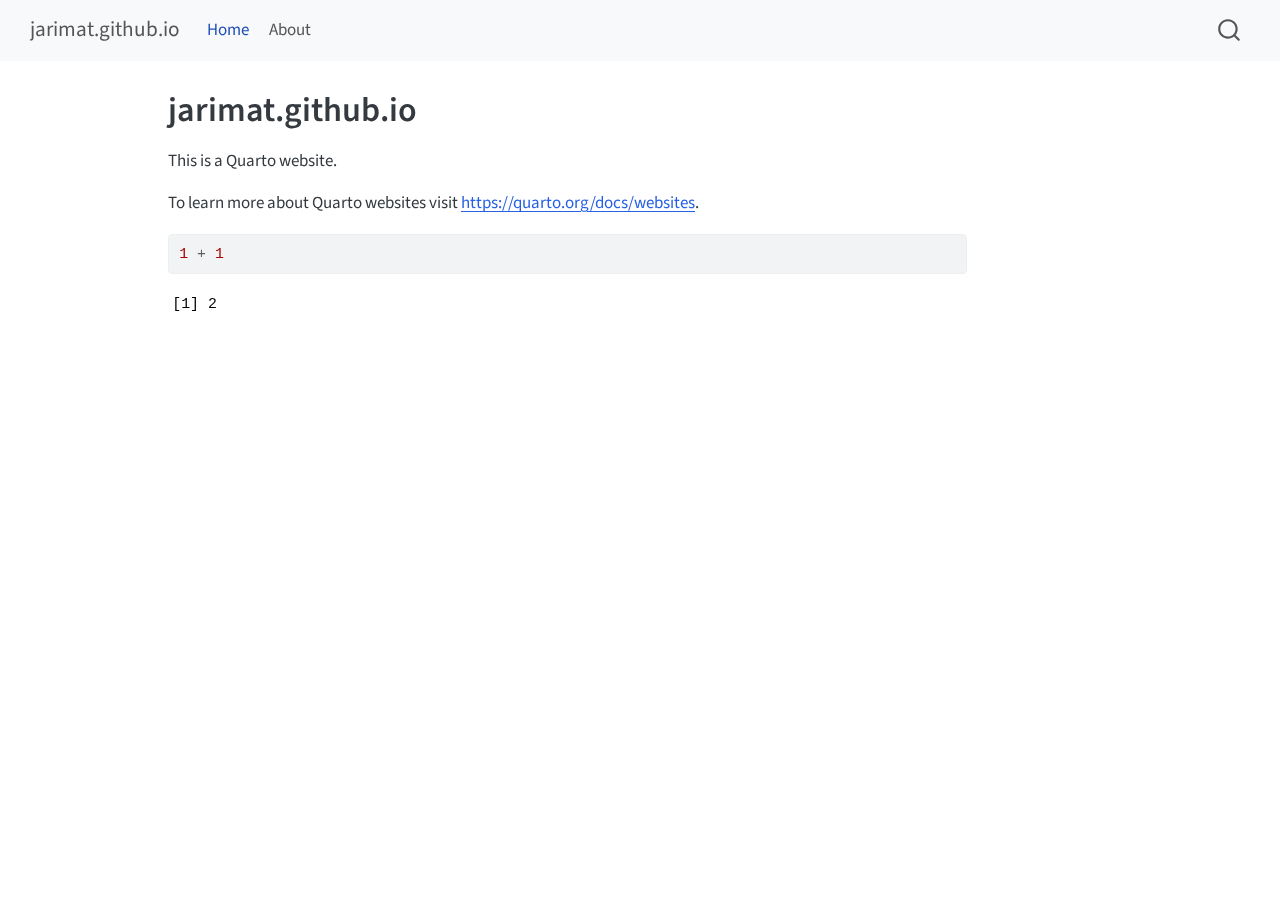
==== docs/index.html @ d807ae63 "Committing this to my github site" ====
<!DOCTYPE html>
<html xmlns="http://www.w3.org/1999/xhtml" lang="en" xml:lang="en"><head>

<meta charset="utf-8">
<meta name="generator" content="quarto-1.5.57">

<meta name="viewport" content="width=device-width, initial-scale=1.0, user-scalable=yes">


<title>jarimat.github.io</title>
<style>
code{white-space: pre-wrap;}
span.smallcaps{font-variant: small-caps;}
div.columns{display: flex; gap: min(4vw, 1.5em);}
div.column{flex: auto; overflow-x: auto;}
div.hanging-indent{margin-left: 1.5em; text-indent: -1.5em;}
ul.task-list{list-style: none;}
ul.task-list li input[type="checkbox"] {
  width: 0.8em;
  margin: 0 0.8em 0.2em -1em; /* quarto-specific, see https://github.com/quarto-dev/quarto-cli/issues/4556 */ 
  vertical-align: middle;
}
/* CSS for syntax highlighting */
pre > code.sourceCode { white-space: pre; position: relative; }
pre > code.sourceCode > span { line-height: 1.25; }
pre > code.sourceCode > span:empty { height: 1.2em; }
.sourceCode { overflow: visible; }
code.sourceCode > span { color: inherit; text-decoration: inherit; }
div.sourceCode { margin: 1em 0; }
pre.sourceCode { margin: 0; }
@media screen {
div.sourceCode { overflow: auto; }
}
@media print {
pre > code.sourceCode { white-space: pre-wrap; }
pre > code.sourceCode > span { display: inline-block; text-indent: -5em; padding-left: 5em; }
}
pre.numberSource code
  { counter-reset: source-line 0; }
pre.numberSource code > span
  { position: relative; left: -4em; counter-increment: source-line; }
pre.numberSource code > span > a:first-child::before
  { content: counter(source-line);
    position: relative; left: -1em; text-align: right; vertical-align: baseline;
    border: none; display: inline-block;
    -webkit-touch-callout: none; -webkit-user-select: none;
    -khtml-user-select: none; -moz-user-select: none;
    -ms-user-select: none; user-select: none;
    padding: 0 4px; width: 4em;
  }
pre.numberSource { margin-left: 3em;  padding-left: 4px; }
div.sourceCode
  {   }
@media screen {
pre > code.sourceCode > span > a:first-child::before { text-decoration: underline; }
}
</style>


<script src="site_libs/quarto-nav/quarto-nav.js"></script>
<script src="site_libs/quarto-nav/headroom.min.js"></script>
<script src="site_libs/clipboard/clipboard.min.js"></script>
<script src="site_libs/quarto-search/autocomplete.umd.js"></script>
<script src="site_libs/quarto-search/fuse.min.js"></script>
<script src="site_libs/quarto-search/quarto-search.js"></script>
<meta name="quarto:offset" content="./">
<script src="site_libs/quarto-html/quarto.js"></script>
<script src="site_libs/quarto-html/popper.min.js"></script>
<script src="site_libs/quarto-html/tippy.umd.min.js"></script>
<script src="site_libs/quarto-html/anchor.min.js"></script>
<link href="site_libs/quarto-html/tippy.css" rel="stylesheet">
<link href="site_libs/quarto-html/quarto-syntax-highlighting.css" rel="stylesheet" id="quarto-text-highlighting-styles">
<script src="site_libs/bootstrap/bootstrap.min.js"></script>
<link href="site_libs/bootstrap/bootstrap-icons.css" rel="stylesheet">
<link href="site_libs/bootstrap/bootstrap.min.css" rel="stylesheet" id="quarto-bootstrap" data-mode="light">
<script id="quarto-search-options" type="application/json">{
  "location": "navbar",
  "copy-button": false,
  "collapse-after": 3,
  "panel-placement": "end",
  "type": "overlay",
  "limit": 50,
  "keyboard-shortcut": [
    "f",
    "/",
    "s"
  ],
  "show-item-context": false,
  "language": {
    "search-no-results-text": "No results",
    "search-matching-documents-text": "matching documents",
    "search-copy-link-title": "Copy link to search",
    "search-hide-matches-text": "Hide additional matches",
    "search-more-match-text": "more match in this document",
    "search-more-matches-text": "more matches in this document",
    "search-clear-button-title": "Clear",
    "search-text-placeholder": "",
    "search-detached-cancel-button-title": "Cancel",
    "search-submit-button-title": "Submit",
    "search-label": "Search"
  }
}</script>


<link rel="stylesheet" href="styles.css">
</head>

<body class="nav-fixed">

<div id="quarto-search-results"></div>
  <header id="quarto-header" class="headroom fixed-top">
    <nav class="navbar navbar-expand-lg " data-bs-theme="dark">
      <div class="navbar-container container-fluid">
      <div class="navbar-brand-container mx-auto">
    <a class="navbar-brand" href="./index.html">
    <span class="navbar-title">jarimat.github.io</span>
    </a>
  </div>
            <div id="quarto-search" class="" title="Search"></div>
          <button class="navbar-toggler" type="button" data-bs-toggle="collapse" data-bs-target="#navbarCollapse" aria-controls="navbarCollapse" role="menu" aria-expanded="false" aria-label="Toggle navigation" onclick="if (window.quartoToggleHeadroom) { window.quartoToggleHeadroom(); }">
  <span class="navbar-toggler-icon"></span>
</button>
          <div class="collapse navbar-collapse" id="navbarCollapse">
            <ul class="navbar-nav navbar-nav-scroll me-auto">
  <li class="nav-item">
    <a class="nav-link active" href="./index.html" aria-current="page"> 
<span class="menu-text">Home</span></a>
  </li>  
  <li class="nav-item">
    <a class="nav-link" href="./about.html"> 
<span class="menu-text">About</span></a>
  </li>  
</ul>
          </div> <!-- /navcollapse -->
            <div class="quarto-navbar-tools">
</div>
      </div> <!-- /container-fluid -->
    </nav>
</header>
<!-- content -->
<div id="quarto-content" class="quarto-container page-columns page-rows-contents page-layout-article page-navbar">
<!-- sidebar -->
<!-- margin-sidebar -->
    <div id="quarto-margin-sidebar" class="sidebar margin-sidebar zindex-bottom">
        
    </div>
<!-- main -->
<main class="content" id="quarto-document-content">

<header id="title-block-header" class="quarto-title-block default">
<div class="quarto-title">
<h1 class="title">jarimat.github.io</h1>
</div>



<div class="quarto-title-meta">

    
  
    
  </div>
  


</header>


<p>This is a Quarto website.</p>
<p>To learn more about Quarto websites visit <a href="https://quarto.org/docs/websites" class="uri">https://quarto.org/docs/websites</a>.</p>
<div class="cell">
<div class="sourceCode cell-code" id="cb1"><pre class="sourceCode r code-with-copy"><code class="sourceCode r"><span id="cb1-1"><a href="#cb1-1" aria-hidden="true" tabindex="-1"></a><span class="dv">1</span> <span class="sc">+</span> <span class="dv">1</span></span></code><button title="Copy to Clipboard" class="code-copy-button"><i class="bi"></i></button></pre></div>
<div class="cell-output cell-output-stdout">
<pre><code>[1] 2</code></pre>
</div>
</div>



</main> <!-- /main -->
<script id="quarto-html-after-body" type="application/javascript">
window.document.addEventListener("DOMContentLoaded", function (event) {
  const toggleBodyColorMode = (bsSheetEl) => {
    const mode = bsSheetEl.getAttribute("data-mode");
    const bodyEl = window.document.querySelector("body");
    if (mode === "dark") {
      bodyEl.classList.add("quarto-dark");
      bodyEl.classList.remove("quarto-light");
    } else {
      bodyEl.classList.add("quarto-light");
      bodyEl.classList.remove("quarto-dark");
    }
  }
  const toggleBodyColorPrimary = () => {
    const bsSheetEl = window.document.querySelector("link#quarto-bootstrap");
    if (bsSheetEl) {
      toggleBodyColorMode(bsSheetEl);
    }
  }
  toggleBodyColorPrimary();  
  const icon = "";
  const anchorJS = new window.AnchorJS();
  anchorJS.options = {
    placement: 'right',
    icon: icon
  };
  anchorJS.add('.anchored');
  const isCodeAnnotation = (el) => {
    for (const clz of el.classList) {
      if (clz.startsWith('code-annotation-')) {                     
        return true;
      }
    }
    return false;
  }
  const onCopySuccess = function(e) {
    // button target
    const button = e.trigger;
    // don't keep focus
    button.blur();
    // flash "checked"
    button.classList.add('code-copy-button-checked');
    var currentTitle = button.getAttribute("title");
    button.setAttribute("title", "Copied!");
    let tooltip;
    if (window.bootstrap) {
      button.setAttribute("data-bs-toggle", "tooltip");
      button.setAttribute("data-bs-placement", "left");
      button.setAttribute("data-bs-title", "Copied!");
      tooltip = new bootstrap.Tooltip(button, 
        { trigger: "manual", 
          customClass: "code-copy-button-tooltip",
          offset: [0, -8]});
      tooltip.show();    
    }
    setTimeout(function() {
      if (tooltip) {
        tooltip.hide();
        button.removeAttribute("data-bs-title");
        button.removeAttribute("data-bs-toggle");
        button.removeAttribute("data-bs-placement");
      }
      button.setAttribute("title", currentTitle);
      button.classList.remove('code-copy-button-checked');
    }, 1000);
    // clear code selection
    e.clearSelection();
  }
  const getTextToCopy = function(trigger) {
      const codeEl = trigger.previousElementSibling.cloneNode(true);
      for (const childEl of codeEl.children) {
        if (isCodeAnnotation(childEl)) {
          childEl.remove();
        }
      }
      return codeEl.innerText;
  }
  const clipboard = new window.ClipboardJS('.code-copy-button:not([data-in-quarto-modal])', {
    text: getTextToCopy
  });
  clipboard.on('success', onCopySuccess);
  if (window.document.getElementById('quarto-embedded-source-code-modal')) {
    // For code content inside modals, clipBoardJS needs to be initialized with a container option
    // TODO: Check when it could be a function (https://github.com/zenorocha/clipboard.js/issues/860)
    const clipboardModal = new window.ClipboardJS('.code-copy-button[data-in-quarto-modal]', {
      text: getTextToCopy,
      container: window.document.getElementById('quarto-embedded-source-code-modal')
    });
    clipboardModal.on('success', onCopySuccess);
  }
    var localhostRegex = new RegExp(/^(?:http|https):\/\/localhost\:?[0-9]*\//);
    var mailtoRegex = new RegExp(/^mailto:/);
      var filterRegex = new RegExp('/' + window.location.host + '/');
    var isInternal = (href) => {
        return filterRegex.test(href) || localhostRegex.test(href) || mailtoRegex.test(href);
    }
    // Inspect non-navigation links and adorn them if external
 	var links = window.document.querySelectorAll('a[href]:not(.nav-link):not(.navbar-brand):not(.toc-action):not(.sidebar-link):not(.sidebar-item-toggle):not(.pagination-link):not(.no-external):not([aria-hidden]):not(.dropdown-item):not(.quarto-navigation-tool):not(.about-link)');
    for (var i=0; i<links.length; i++) {
      const link = links[i];
      if (!isInternal(link.href)) {
        // undo the damage that might have been done by quarto-nav.js in the case of
        // links that we want to consider external
        if (link.dataset.originalHref !== undefined) {
          link.href = link.dataset.originalHref;
        }
      }
    }
  function tippyHover(el, contentFn, onTriggerFn, onUntriggerFn) {
    const config = {
      allowHTML: true,
      maxWidth: 500,
      delay: 100,
      arrow: false,
      appendTo: function(el) {
          return el.parentElement;
      },
      interactive: true,
      interactiveBorder: 10,
      theme: 'quarto',
      placement: 'bottom-start',
    };
    if (contentFn) {
      config.content = contentFn;
    }
    if (onTriggerFn) {
      config.onTrigger = onTriggerFn;
    }
    if (onUntriggerFn) {
      config.onUntrigger = onUntriggerFn;
    }
    window.tippy(el, config); 
  }
  const noterefs = window.document.querySelectorAll('a[role="doc-noteref"]');
  for (var i=0; i<noterefs.length; i++) {
    const ref = noterefs[i];
    tippyHover(ref, function() {
      // use id or data attribute instead here
      let href = ref.getAttribute('data-footnote-href') || ref.getAttribute('href');
      try { href = new URL(href).hash; } catch {}
      const id = href.replace(/^#\/?/, "");
      const note = window.document.getElementById(id);
      if (note) {
        return note.innerHTML;
      } else {
        return "";
      }
    });
  }
  const xrefs = window.document.querySelectorAll('a.quarto-xref');
  const processXRef = (id, note) => {
    // Strip column container classes
    const stripColumnClz = (el) => {
      el.classList.remove("page-full", "page-columns");
      if (el.children) {
        for (const child of el.children) {
          stripColumnClz(child);
        }
      }
    }
    stripColumnClz(note)
    if (id === null || id.startsWith('sec-')) {
      // Special case sections, only their first couple elements
      const container = document.createElement("div");
      if (note.children && note.children.length > 2) {
        container.appendChild(note.children[0].cloneNode(true));
        for (let i = 1; i < note.children.length; i++) {
          const child = note.children[i];
          if (child.tagName === "P" && child.innerText === "") {
            continue;
          } else {
            container.appendChild(child.cloneNode(true));
            break;
          }
        }
        if (window.Quarto?.typesetMath) {
          window.Quarto.typesetMath(container);
        }
        return container.innerHTML
      } else {
        if (window.Quarto?.typesetMath) {
          window.Quarto.typesetMath(note);
        }
        return note.innerHTML;
      }
    } else {
      // Remove any anchor links if they are present
      const anchorLink = note.querySelector('a.anchorjs-link');
      if (anchorLink) {
        anchorLink.remove();
      }
      if (window.Quarto?.typesetMath) {
        window.Quarto.typesetMath(note);
      }
      // TODO in 1.5, we should make sure this works without a callout special case
      if (note.classList.contains("callout")) {
        return note.outerHTML;
      } else {
        return note.innerHTML;
      }
    }
  }
  for (var i=0; i<xrefs.length; i++) {
    const xref = xrefs[i];
    tippyHover(xref, undefined, function(instance) {
      instance.disable();
      let url = xref.getAttribute('href');
      let hash = undefined; 
      if (url.startsWith('#')) {
        hash = url;
      } else {
        try { hash = new URL(url).hash; } catch {}
      }
      if (hash) {
        const id = hash.replace(/^#\/?/, "");
        const note = window.document.getElementById(id);
        if (note !== null) {
          try {
            const html = processXRef(id, note.cloneNode(true));
            instance.setContent(html);
          } finally {
            instance.enable();
            instance.show();
          }
        } else {
          // See if we can fetch this
          fetch(url.split('#')[0])
          .then(res => res.text())
          .then(html => {
            const parser = new DOMParser();
            const htmlDoc = parser.parseFromString(html, "text/html");
            const note = htmlDoc.getElementById(id);
            if (note !== null) {
              const html = processXRef(id, note);
              instance.setContent(html);
            } 
          }).finally(() => {
            instance.enable();
            instance.show();
          });
        }
      } else {
        // See if we can fetch a full url (with no hash to target)
        // This is a special case and we should probably do some content thinning / targeting
        fetch(url)
        .then(res => res.text())
        .then(html => {
          const parser = new DOMParser();
          const htmlDoc = parser.parseFromString(html, "text/html");
          const note = htmlDoc.querySelector('main.content');
          if (note !== null) {
            // This should only happen for chapter cross references
            // (since there is no id in the URL)
            // remove the first header
            if (note.children.length > 0 && note.children[0].tagName === "HEADER") {
              note.children[0].remove();
            }
            const html = processXRef(null, note);
            instance.setContent(html);
          } 
        }).finally(() => {
          instance.enable();
          instance.show();
        });
      }
    }, function(instance) {
    });
  }
      let selectedAnnoteEl;
      const selectorForAnnotation = ( cell, annotation) => {
        let cellAttr = 'data-code-cell="' + cell + '"';
        let lineAttr = 'data-code-annotation="' +  annotation + '"';
        const selector = 'span[' + cellAttr + '][' + lineAttr + ']';
        return selector;
      }
      const selectCodeLines = (annoteEl) => {
        const doc = window.document;
        const targetCell = annoteEl.getAttribute("data-target-cell");
        const targetAnnotation = annoteEl.getAttribute("data-target-annotation");
        const annoteSpan = window.document.querySelector(selectorForAnnotation(targetCell, targetAnnotation));
        const lines = annoteSpan.getAttribute("data-code-lines").split(",");
        const lineIds = lines.map((line) => {
          return targetCell + "-" + line;
        })
        let top = null;
        let height = null;
        let parent = null;
        if (lineIds.length > 0) {
            //compute the position of the single el (top and bottom and make a div)
            const el = window.document.getElementById(lineIds[0]);
            top = el.offsetTop;
            height = el.offsetHeight;
            parent = el.parentElement.parentElement;
          if (lineIds.length > 1) {
            const lastEl = window.document.getElementById(lineIds[lineIds.length - 1]);
            const bottom = lastEl.offsetTop + lastEl.offsetHeight;
            height = bottom - top;
          }
          if (top !== null && height !== null && parent !== null) {
            // cook up a div (if necessary) and position it 
            let div = window.document.getElementById("code-annotation-line-highlight");
            if (div === null) {
              div = window.document.createElement("div");
              div.setAttribute("id", "code-annotation-line-highlight");
              div.style.position = 'absolute';
              parent.appendChild(div);
            }
            div.style.top = top - 2 + "px";
            div.style.height = height + 4 + "px";
            div.style.left = 0;
            let gutterDiv = window.document.getElementById("code-annotation-line-highlight-gutter");
            if (gutterDiv === null) {
              gutterDiv = window.document.createElement("div");
              gutterDiv.setAttribute("id", "code-annotation-line-highlight-gutter");
              gutterDiv.style.position = 'absolute';
              const codeCell = window.document.getElementById(targetCell);
              const gutter = codeCell.querySelector('.code-annotation-gutter');
              gutter.appendChild(gutterDiv);
            }
            gutterDiv.style.top = top - 2 + "px";
            gutterDiv.style.height = height + 4 + "px";
          }
          selectedAnnoteEl = annoteEl;
        }
      };
      const unselectCodeLines = () => {
        const elementsIds = ["code-annotation-line-highlight", "code-annotation-line-highlight-gutter"];
        elementsIds.forEach((elId) => {
          const div = window.document.getElementById(elId);
          if (div) {
            div.remove();
          }
        });
        selectedAnnoteEl = undefined;
      };
        // Handle positioning of the toggle
    window.addEventListener(
      "resize",
      throttle(() => {
        elRect = undefined;
        if (selectedAnnoteEl) {
          selectCodeLines(selectedAnnoteEl);
        }
      }, 10)
    );
    function throttle(fn, ms) {
    let throttle = false;
    let timer;
      return (...args) => {
        if(!throttle) { // first call gets through
            fn.apply(this, args);
            throttle = true;
        } else { // all the others get throttled
            if(timer) clearTimeout(timer); // cancel #2
            timer = setTimeout(() => {
              fn.apply(this, args);
              timer = throttle = false;
            }, ms);
        }
      };
    }
      // Attach click handler to the DT
      const annoteDls = window.document.querySelectorAll('dt[data-target-cell]');
      for (const annoteDlNode of annoteDls) {
        annoteDlNode.addEventListener('click', (event) => {
          const clickedEl = event.target;
          if (clickedEl !== selectedAnnoteEl) {
            unselectCodeLines();
            const activeEl = window.document.querySelector('dt[data-target-cell].code-annotation-active');
            if (activeEl) {
              activeEl.classList.remove('code-annotation-active');
            }
            selectCodeLines(clickedEl);
            clickedEl.classList.add('code-annotation-active');
          } else {
            // Unselect the line
            unselectCodeLines();
            clickedEl.classList.remove('code-annotation-active');
          }
        });
      }
  const findCites = (el) => {
    const parentEl = el.parentElement;
    if (parentEl) {
      const cites = parentEl.dataset.cites;
      if (cites) {
        return {
          el,
          cites: cites.split(' ')
        };
      } else {
        return findCites(el.parentElement)
      }
    } else {
      return undefined;
    }
  };
  var bibliorefs = window.document.querySelectorAll('a[role="doc-biblioref"]');
  for (var i=0; i<bibliorefs.length; i++) {
    const ref = bibliorefs[i];
    const citeInfo = findCites(ref);
    if (citeInfo) {
      tippyHover(citeInfo.el, function() {
        var popup = window.document.createElement('div');
        citeInfo.cites.forEach(function(cite) {
          var citeDiv = window.document.createElement('div');
          citeDiv.classList.add('hanging-indent');
          citeDiv.classList.add('csl-entry');
          var biblioDiv = window.document.getElementById('ref-' + cite);
          if (biblioDiv) {
            citeDiv.innerHTML = biblioDiv.innerHTML;
          }
          popup.appendChild(citeDiv);
        });
        return popup.innerHTML;
      });
    }
  }
});
</script>
</div> <!-- /content -->




</body></html>
---- docs/site_libs/quarto-html/tippy.css ----
.tippy-box[data-animation=fade][data-state=hidden]{opacity:0}[data-tippy-root]{max-width:calc(100vw - 10px)}.tippy-box{position:relative;background-color:#333;color:#fff;border-radius:4px;font-size:14px;line-height:1.4;white-space:normal;outline:0;transition-property:transform,visibility,opacity}.tippy-box[data-placement^=top]>.tippy-arrow{bottom:0}.tippy-box[data-placement^=top]>.tippy-arrow:before{bottom:-7px;left:0;border-width:8px 8px 0;border-top-color:initial;transform-origin:center top}.tippy-box[data-placement^=bottom]>.tippy-arrow{top:0}.tippy-box[data-placement^=bottom]>.tippy-arrow:before{top:-7px;left:0;border-width:0 8px 8px;border-bottom-color:initial;transform-origin:center bottom}.tippy-box[data-placement^=left]>.tippy-arrow{right:0}.tippy-box[data-placement^=left]>.tippy-arrow:before{border-width:8px 0 8px 8px;border-left-color:initial;right:-7px;transform-origin:center left}.tippy-box[data-placement^=right]>.tippy-arrow{left:0}.tippy-box[data-placement^=right]>.tippy-arrow:before{left:-7px;border-width:8px 8px 8px 0;border-right-color:initial;transform-origin:center right}.tippy-box[data-inertia][data-state=visible]{transition-timing-function:cubic-bezier(.54,1.5,.38,1.11)}.tippy-arrow{width:16px;height:16px;color:#333}.tippy-arrow:before{content:"";position:absolute;border-color:transparent;border-style:solid}.tippy-content{position:relative;padding:5px 9px;z-index:1}
---- docs/site_libs/quarto-html/quarto-syntax-highlighting.css ----
/* quarto syntax highlight colors */
:root {
  --quarto-hl-ot-color: #003B4F;
  --quarto-hl-at-color: #657422;
  --quarto-hl-ss-color: #20794D;
  --quarto-hl-an-color: #5E5E5E;
  --quarto-hl-fu-color: #4758AB;
  --quarto-hl-st-color: #20794D;
  --quarto-hl-cf-color: #003B4F;
  --quarto-hl-op-color: #5E5E5E;
  --quarto-hl-er-color: #AD0000;
  --quarto-hl-bn-color: #AD0000;
  --quarto-hl-al-color: #AD0000;
  --quarto-hl-va-color: #111111;
  --quarto-hl-bu-color: inherit;
  --quarto-hl-ex-color: inherit;
  --quarto-hl-pp-color: #AD0000;
  --quarto-hl-in-color: #5E5E5E;
  --quarto-hl-vs-color: #20794D;
  --quarto-hl-wa-color: #5E5E5E;
  --quarto-hl-do-color: #5E5E5E;
  --quarto-hl-im-color: #00769E;
  --quarto-hl-ch-color: #20794D;
  --quarto-hl-dt-color: #AD0000;
  --quarto-hl-fl-color: #AD0000;
  --quarto-hl-co-color: #5E5E5E;
  --quarto-hl-cv-color: #5E5E5E;
  --quarto-hl-cn-color: #8f5902;
  --quarto-hl-sc-color: #5E5E5E;
  --quarto-hl-dv-color: #AD0000;
  --quarto-hl-kw-color: #003B4F;
}

/* other quarto variables */
:root {
  --quarto-font-monospace: SFMono-Regular, Menlo, Monaco, Consolas, "Liberation Mono", "Courier New", monospace;
}

pre > code.sourceCode > span {
  color: #003B4F;
}

code span {
  color: #003B4F;
}

code.sourceCode > span {
  color: #003B4F;
}

div.sourceCode,
div.sourceCode pre.sourceCode {
  color: #003B4F;
}

code span.ot {
  color: #003B4F;
  font-style: inherit;
}

code span.at {
  color: #657422;
  font-style: inherit;
}

code span.ss {
  color: #20794D;
  font-style: inherit;
}

code span.an {
  color: #5E5E5E;
  font-style: inherit;
}

code span.fu {
  color: #4758AB;
  font-style: inherit;
}

code span.st {
  color: #20794D;
  font-style: inherit;
}

code span.cf {
  color: #003B4F;
  font-weight: bold;
  font-style: inherit;
}

code span.op {
  color: #5E5E5E;
  font-style: inherit;
}

code span.er {
  color: #AD0000;
  font-style: inherit;
}

code span.bn {
  color: #AD0000;
  font-style: inherit;
}

code span.al {
  color: #AD0000;
  font-style: inherit;
}

code span.va {
  color: #111111;
  font-style: inherit;
}

code span.bu {
  font-style: inherit;
}

code span.ex {
  font-style: inherit;
}

code span.pp {
  color: #AD0000;
  font-style: inherit;
}

code span.in {
  color: #5E5E5E;
  font-style: inherit;
}

code span.vs {
  color: #20794D;
  font-style: inherit;
}

code span.wa {
  color: #5E5E5E;
  font-style: italic;
}

code span.do {
  color: #5E5E5E;
  font-style: italic;
}

code span.im {
  color: #00769E;
  font-style: inherit;
}

code span.ch {
  color: #20794D;
  font-style: inherit;
}

code span.dt {
  color: #AD0000;
  font-style: inherit;
}

code span.fl {
  color: #AD0000;
  font-style: inherit;
}

code span.co {
  color: #5E5E5E;
  font-style: inherit;
}

code span.cv {
  color: #5E5E5E;
  font-style: italic;
}

code span.cn {
  color: #8f5902;
  font-style: inherit;
}

code span.sc {
  color: #5E5E5E;
  font-style: inherit;
}

code span.dv {
  color: #AD0000;
  font-style: inherit;
}

code span.kw {
  color: #003B4F;
  font-weight: bold;
  font-style: inherit;
}

.prevent-inlining {
  content: "</";
}

/*# sourceMappingURL=debc5d5d77c3f9108843748ff7464032.css.map */
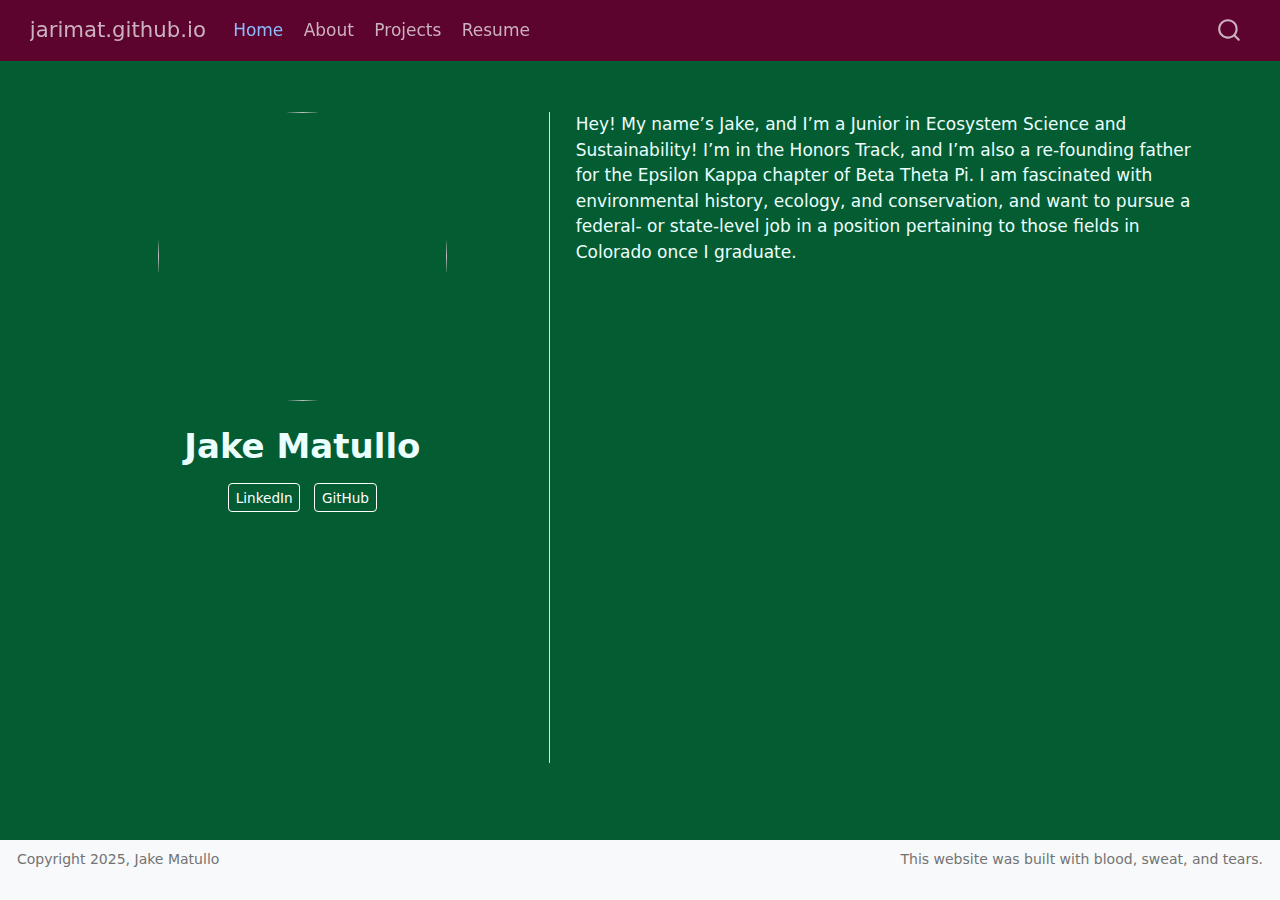
==== commit b55e4b26: "please work" ====
--- a/docs/index.html
+++ b/docs/index.html
@@ -7,7 +7,7 @@
 <meta name="viewport" content="width=device-width, initial-scale=1.0, user-scalable=yes">
 
 
-<title>jarimat.github.io</title>
+<title>Jake Matullo – jarimat.github.io</title>
 <style>
 code{white-space: pre-wrap;}
 span.smallcaps{font-variant: small-caps;}
@@ -20,40 +20,6 @@
   margin: 0 0.8em 0.2em -1em; /* quarto-specific, see https://github.com/quarto-dev/quarto-cli/issues/4556 */ 
   vertical-align: middle;
 }
-/* CSS for syntax highlighting */
-pre > code.sourceCode { white-space: pre; position: relative; }
-pre > code.sourceCode > span { line-height: 1.25; }
-pre > code.sourceCode > span:empty { height: 1.2em; }
-.sourceCode { overflow: visible; }
-code.sourceCode > span { color: inherit; text-decoration: inherit; }
-div.sourceCode { margin: 1em 0; }
-pre.sourceCode { margin: 0; }
-@media screen {
-div.sourceCode { overflow: auto; }
-}
-@media print {
-pre > code.sourceCode { white-space: pre-wrap; }
-pre > code.sourceCode > span { display: inline-block; text-indent: -5em; padding-left: 5em; }
-}
-pre.numberSource code
-  { counter-reset: source-line 0; }
-pre.numberSource code > span
-  { position: relative; left: -4em; counter-increment: source-line; }
-pre.numberSource code > span > a:first-child::before
-  { content: counter(source-line);
-    position: relative; left: -1em; text-align: right; vertical-align: baseline;
-    border: none; display: inline-block;
-    -webkit-touch-callout: none; -webkit-user-select: none;
-    -khtml-user-select: none; -moz-user-select: none;
-    -ms-user-select: none; user-select: none;
-    padding: 0 4px; width: 4em;
-  }
-pre.numberSource { margin-left: 3em;  padding-left: 4px; }
-div.sourceCode
-  {   }
-@media screen {
-pre > code.sourceCode > span > a:first-child::before { text-decoration: underline; }
-}
 </style>
 
 
@@ -67,12 +33,11 @@
 <script src="site_libs/quarto-html/quarto.js"></script>
 <script src="site_libs/quarto-html/popper.min.js"></script>
 <script src="site_libs/quarto-html/tippy.umd.min.js"></script>
-<script src="site_libs/quarto-html/anchor.min.js"></script>
 <link href="site_libs/quarto-html/tippy.css" rel="stylesheet">
-<link href="site_libs/quarto-html/quarto-syntax-highlighting.css" rel="stylesheet" id="quarto-text-highlighting-styles">
+<link href="site_libs/quarto-html/quarto-syntax-highlighting-dark.css" rel="stylesheet" id="quarto-text-highlighting-styles">
 <script src="site_libs/bootstrap/bootstrap.min.js"></script>
 <link href="site_libs/bootstrap/bootstrap-icons.css" rel="stylesheet">
-<link href="site_libs/bootstrap/bootstrap.min.css" rel="stylesheet" id="quarto-bootstrap" data-mode="light">
+<link href="site_libs/bootstrap/bootstrap.min.css" rel="stylesheet" id="quarto-bootstrap" data-mode="dark">
 <script id="quarto-search-options" type="application/json">{
   "location": "navbar",
   "copy-button": false,
@@ -130,6 +95,14 @@
     <a class="nav-link" href="./about.html"> 
 <span class="menu-text">About</span></a>
   </li>  
+  <li class="nav-item">
+    <a class="nav-link" href="./project.html"> 
+<span class="menu-text">Projects</span></a>
+  </li>  
+  <li class="nav-item">
+    <a class="nav-link" href="./resume.html"> 
+<span class="menu-text">Resume</span></a>
+  </li>  
 </ul>
           </div> <!-- /navcollapse -->
             <div class="quarto-navbar-tools">
@@ -138,46 +111,38 @@
     </nav>
 </header>
 <!-- content -->
-<div id="quarto-content" class="quarto-container page-columns page-rows-contents page-layout-article page-navbar">
+<div id="quarto-content" class="quarto-container page-columns page-rows-contents page-layout-full page-navbar">
 <!-- sidebar -->
 <!-- margin-sidebar -->
-    <div id="quarto-margin-sidebar" class="sidebar margin-sidebar zindex-bottom">
-        
-    </div>
+    
 <!-- main -->
-<main class="content" id="quarto-document-content">
-
+<div class="quarto-about-trestles column-page">
+  <div class="about-entity">
+    <img src="C:/Users/jarim/git/IMG_5048.png" class="about-image
+  round " style="height: 17em; width: 17em;">
 <header id="title-block-header" class="quarto-title-block default">
 <div class="quarto-title">
-<h1 class="title">jarimat.github.io</h1>
+<h1 class="title">Jake Matullo</h1>
 </div>
-
-
-
-<div class="quarto-title-meta">
-
-    
-  
-    
+<div class="quarto-title-meta column-page">
   </div>
-  
-
-
 </header>
-
-
-<p>This is a Quarto website.</p>
-<p>To learn more about Quarto websites visit <a href="https://quarto.org/docs/websites" class="uri">https://quarto.org/docs/websites</a>.</p>
-<div class="cell">
-<div class="sourceCode cell-code" id="cb1"><pre class="sourceCode r code-with-copy"><code class="sourceCode r"><span id="cb1-1"><a href="#cb1-1" aria-hidden="true" tabindex="-1"></a><span class="dv">1</span> <span class="sc">+</span> <span class="dv">1</span></span></code><button title="Copy to Clipboard" class="code-copy-button"><i class="bi"></i></button></pre></div>
-<div class="cell-output cell-output-stdout">
-<pre><code>[1] 2</code></pre>
+    <div class="about-links">
+  <a href="https://www.linkedin.com/in/jake-matullo" class="about-link" rel="" target="">
+     <span class="about-link-text">LinkedIn</span>
+  </a>
+  <a href="https://github.com/jarimat/" class="about-link" rel="" target="">
+     <span class="about-link-text">GitHub</span>
+  </a>
 </div>
+  </div>
+  <div class="about-contents"><main class="content column-page" id="quarto-document-content">
+<p>Hey! My name’s Jake, and I’m a Junior in Ecosystem Science and Sustainability! I’m in the Honors Track, and I’m also a re-founding father for the Epsilon Kappa chapter of Beta Theta Pi. I am fascinated with environmental history, ecology, and conservation, and want to pursue a federal- or state-level job in a position pertaining to those fields in Colorado once I graduate.</p>
+
+
+</main></div>
 </div>
-
-
-
-</main> <!-- /main -->
+ <!-- /main -->
 <script id="quarto-html-after-body" type="application/javascript">
 window.document.addEventListener("DOMContentLoaded", function (event) {
   const toggleBodyColorMode = (bsSheetEl) => {
@@ -198,13 +163,6 @@
     }
   }
   toggleBodyColorPrimary();  
-  const icon = "";
-  const anchorJS = new window.AnchorJS();
-  anchorJS.options = {
-    placement: 'right',
-    icon: icon
-  };
-  anchorJS.add('.anchored');
   const isCodeAnnotation = (el) => {
     for (const clz of el.classList) {
       if (clz.startsWith('code-annotation-')) {                     
@@ -599,6 +557,19 @@
 });
 </script>
 </div> <!-- /content -->
+<footer class="footer">
+  <div class="nav-footer">
+    <div class="nav-footer-left">
+<p>Copyright 2025, Jake Matullo</p>
+</div>   
+    <div class="nav-footer-center">
+      &nbsp;
+    </div>
+    <div class="nav-footer-right">
+<p>This website was built with blood, sweat, and tears.</p>
+</div>
+  </div>
+</footer>
 
 
 
--- a/docs/site_libs/quarto-html/quarto-syntax-highlighting-dark.css
+++ b/docs/site_libs/quarto-html/quarto-syntax-highlighting-dark.css
@@ -0,0 +1,189 @@
+/* quarto syntax highlight colors */
+:root {
+  --quarto-hl-al-color: #f07178;
+  --quarto-hl-an-color: #d4d0ab;
+  --quarto-hl-at-color: #00e0e0;
+  --quarto-hl-bn-color: #d4d0ab;
+  --quarto-hl-bu-color: #abe338;
+  --quarto-hl-ch-color: #abe338;
+  --quarto-hl-co-color: #f8f8f2;
+  --quarto-hl-cv-color: #ffd700;
+  --quarto-hl-cn-color: #ffd700;
+  --quarto-hl-cf-color: #ffa07a;
+  --quarto-hl-dt-color: #ffa07a;
+  --quarto-hl-dv-color: #d4d0ab;
+  --quarto-hl-do-color: #f8f8f2;
+  --quarto-hl-er-color: #f07178;
+  --quarto-hl-ex-color: #00e0e0;
+  --quarto-hl-fl-color: #d4d0ab;
+  --quarto-hl-fu-color: #ffa07a;
+  --quarto-hl-im-color: #abe338;
+  --quarto-hl-in-color: #d4d0ab;
+  --quarto-hl-kw-color: #ffa07a;
+  --quarto-hl-op-color: #ffa07a;
+  --quarto-hl-ot-color: #00e0e0;
+  --quarto-hl-pp-color: #dcc6e0;
+  --quarto-hl-re-color: #00e0e0;
+  --quarto-hl-sc-color: #abe338;
+  --quarto-hl-ss-color: #abe338;
+  --quarto-hl-st-color: #abe338;
+  --quarto-hl-va-color: #00e0e0;
+  --quarto-hl-vs-color: #abe338;
+  --quarto-hl-wa-color: #dcc6e0;
+}
+
+/* other quarto variables */
+:root {
+  --quarto-font-monospace: SFMono-Regular, Menlo, Monaco, Consolas, "Liberation Mono", "Courier New", monospace;
+}
+
+code span.al {
+  background-color: #2a0f15;
+  font-weight: bold;
+  color: #f07178;
+}
+
+code span.an {
+  color: #d4d0ab;
+}
+
+code span.at {
+  color: #00e0e0;
+}
+
+code span.bn {
+  color: #d4d0ab;
+}
+
+code span.bu {
+  color: #abe338;
+}
+
+code span.ch {
+  color: #abe338;
+}
+
+code span.co {
+  font-style: italic;
+  color: #f8f8f2;
+}
+
+code span.cv {
+  color: #ffd700;
+}
+
+code span.cn {
+  color: #ffd700;
+}
+
+code span.cf {
+  font-weight: bold;
+  color: #ffa07a;
+}
+
+code span.dt {
+  color: #ffa07a;
+}
+
+code span.dv {
+  color: #d4d0ab;
+}
+
+code span.do {
+  color: #f8f8f2;
+}
+
+code span.er {
+  color: #f07178;
+  text-decoration: underline;
+}
+
+code span.ex {
+  font-weight: bold;
+  color: #00e0e0;
+}
+
+code span.fl {
+  color: #d4d0ab;
+}
+
+code span.fu {
+  color: #ffa07a;
+}
+
+code span.im {
+  color: #abe338;
+}
+
+code span.in {
+  color: #d4d0ab;
+}
+
+code span.kw {
+  font-weight: bold;
+  color: #ffa07a;
+}
+
+pre > code.sourceCode > span {
+  color: #f8f8f2;
+}
+
+code span {
+  color: #f8f8f2;
+}
+
+code.sourceCode > span {
+  color: #f8f8f2;
+}
+
+div.sourceCode,
+div.sourceCode pre.sourceCode {
+  color: #f8f8f2;
+}
+
+code span.op {
+  color: #ffa07a;
+}
+
+code span.ot {
+  color: #00e0e0;
+}
+
+code span.pp {
+  color: #dcc6e0;
+}
+
+code span.re {
+  background-color: #f8f8f2;
+  color: #00e0e0;
+}
+
+code span.sc {
+  color: #abe338;
+}
+
+code span.ss {
+  color: #abe338;
+}
+
+code span.st {
+  color: #abe338;
+}
+
+code span.va {
+  color: #00e0e0;
+}
+
+code span.vs {
+  color: #abe338;
+}
+
+code span.wa {
+  color: #dcc6e0;
+}
+
+.prevent-inlining {
+  content: "</";
+}
+
+/*# sourceMappingURL=935a306eefa94366c21e1a970dddb765.css.map */
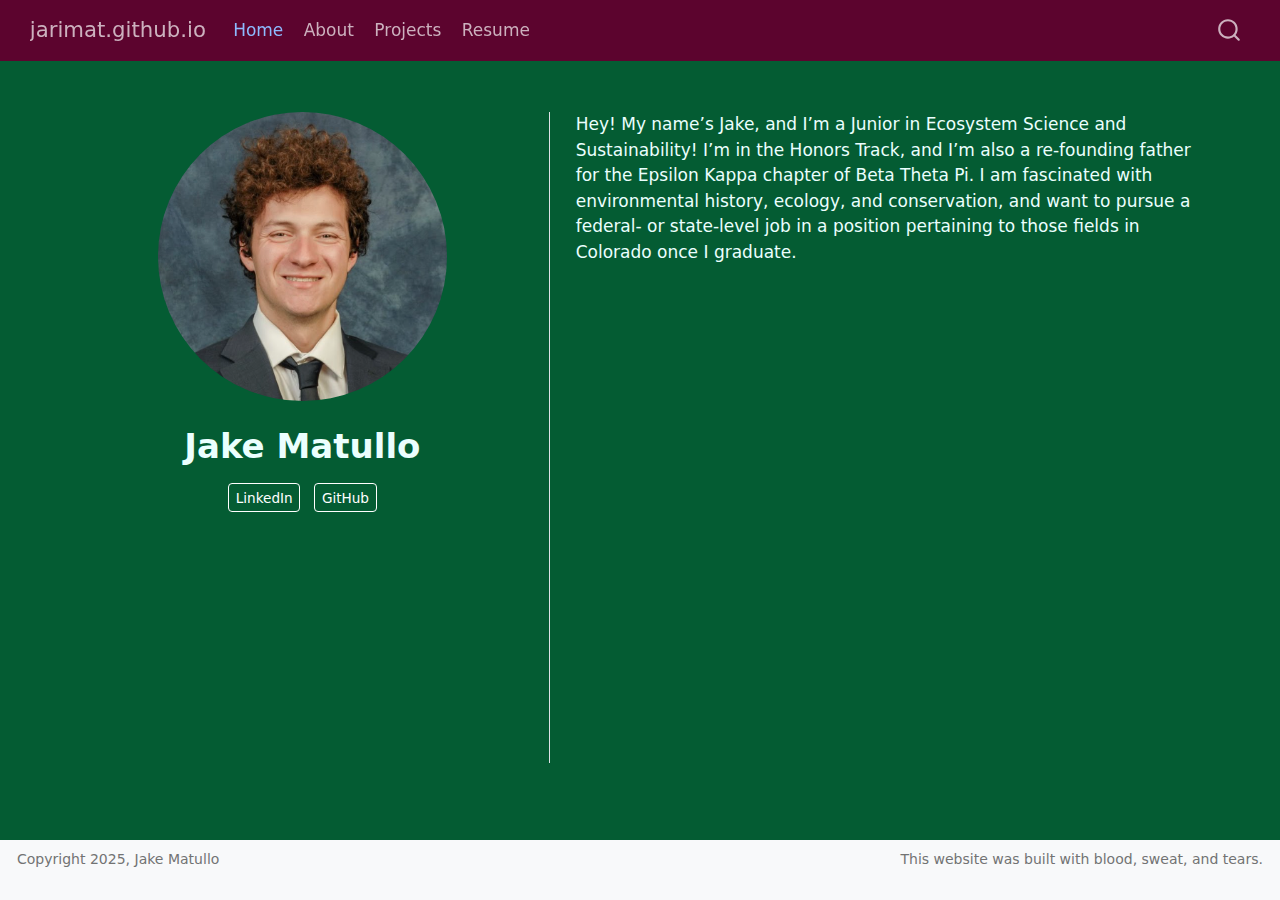
==== commit eec7fc38: "new image" ====
--- a/docs/index.html
+++ b/docs/index.html
@@ -118,7 +118,7 @@
 <!-- main -->
 <div class="quarto-about-trestles column-page">
   <div class="about-entity">
-    <img src="C:/Users/jarim/git/IMG_5048.png" class="about-image
+    <img src="imgs/matullo_headshot.png" class="about-image
   round " style="height: 17em; width: 17em;">
 <header id="title-block-header" class="quarto-title-block default">
 <div class="quarto-title">
